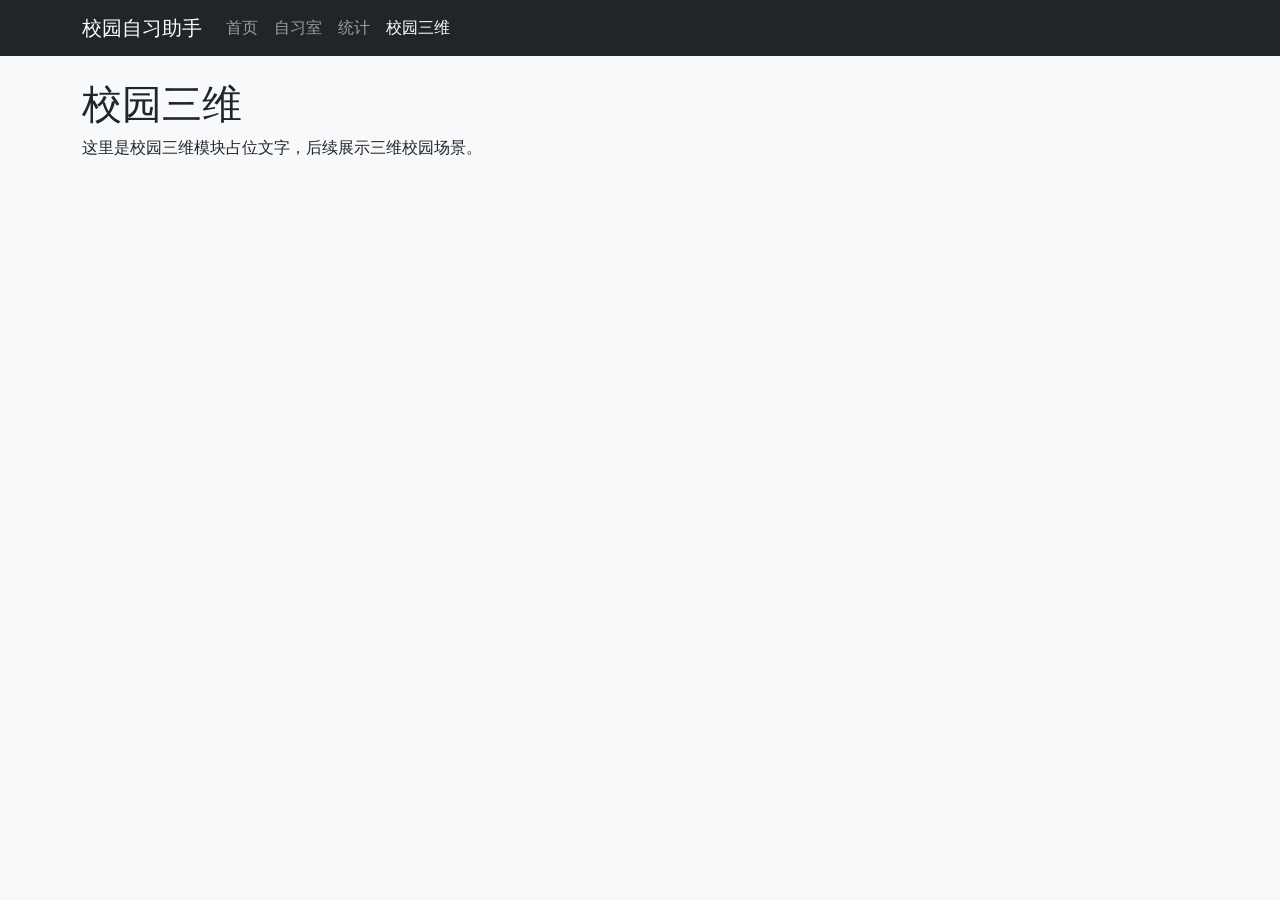
==== campus3d.html @ b43f9376 "搭建整合骨架" ====
<!DOCTYPE html>
<html lang="zh-CN">
<head>
  <meta charset="UTF-8">
  <meta name="viewport" content="width=device-width, initial-scale=1.0">
  <title>校园自习助手 - 校园三维</title>
  <link href="https://cdn.jsdelivr.net/npm/bootstrap@5.3.3/dist/css/bootstrap.min.css" rel="stylesheet">
  <link href="css/style.css" rel="stylesheet">
</head>
<body>
  <nav class="navbar navbar-expand-md navbar-dark bg-dark">
    <div class="container">
      <a class="navbar-brand" href="index.html">校园自习助手</a>
      <button class="navbar-toggler" type="button" data-bs-toggle="collapse" data-bs-target="#navbarNav">
        <span class="navbar-toggler-icon"></span>
      </button>
      <div class="collapse navbar-collapse" id="navbarNav">
        <ul class="navbar-nav">
          <li class="nav-item"><a class="nav-link" href="index.html">首页</a></li>
          <li class="nav-item"><a class="nav-link" href="studyroom.html">自习室</a></li>
          <li class="nav-item"><a class="nav-link" href="stats.html">统计</a></li>
          <li class="nav-item"><a class="nav-link active" href="campus3d.html">校园三维</a></li>
        </ul>
      </div>
    </div>
  </nav>

  <main class="container my-4">
    <h1>校园三维</h1>
    <p>这里是校园三维模块占位文字，后续展示三维校园场景。</p>
  </main>

  <script src="https://cdn.jsdelivr.net/npm/bootstrap@5.3.3/dist/js/bootstrap.bundle.min.js"></script>
</body>
</html>
---- css/style.css ----
body {
  background-color: #f8f9fa;
}
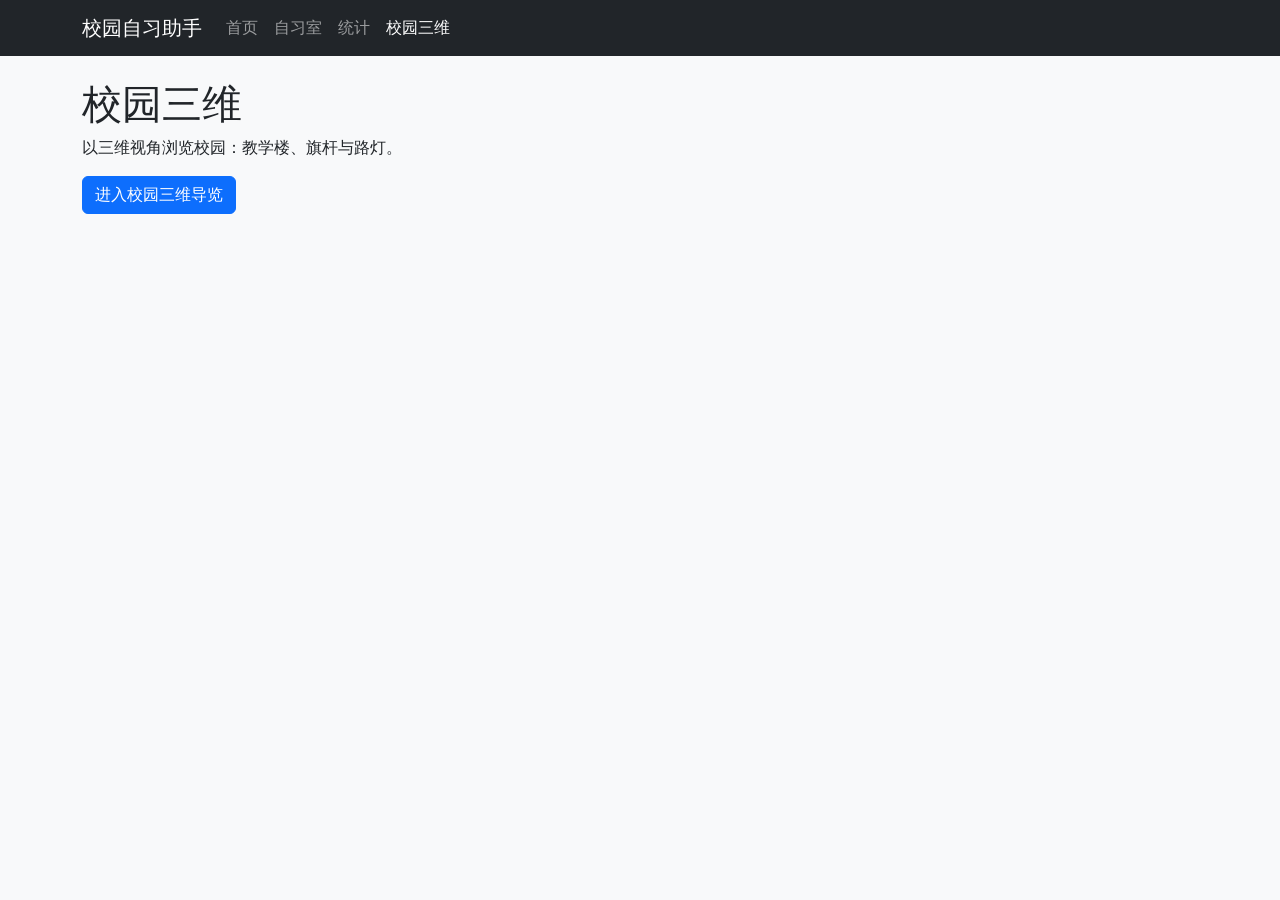
==== commit 72fb0306: "三维区与质量自查" ====
--- a/campus3d.html
+++ b/campus3d.html
@@ -27,7 +27,8 @@
 
   <main class="container my-4">
     <h1>校园三维</h1>
-    <p>这里是校园三维模块占位文字，后续展示三维校园场景。</p>
+    <p>以三维视角浏览校园：教学楼、旗杆与路灯。</p>
+    <a href="three-d/scene.html" class="btn btn-primary">进入校园三维导览</a>
   </main>
 
   <script src="https://cdn.jsdelivr.net/npm/bootstrap@5.3.3/dist/js/bootstrap.bundle.min.js"></script>
--- a/css/style.css
+++ b/css/style.css
@@ -1,3 +1,21 @@
 body {
   background-color: #f8f9fa;
 }
+
+.chart-box {
+  height: 360px;
+}
+
+.scene-back-btn {
+  position: fixed;
+  top: 12px;
+  left: 12px;
+  z-index: 1000;
+  padding: 6px 14px;
+  background: rgba(33, 37, 41, 0.75);
+  color: #fff;
+  border-radius: 6px;
+  text-decoration: none;
+}
+
+
